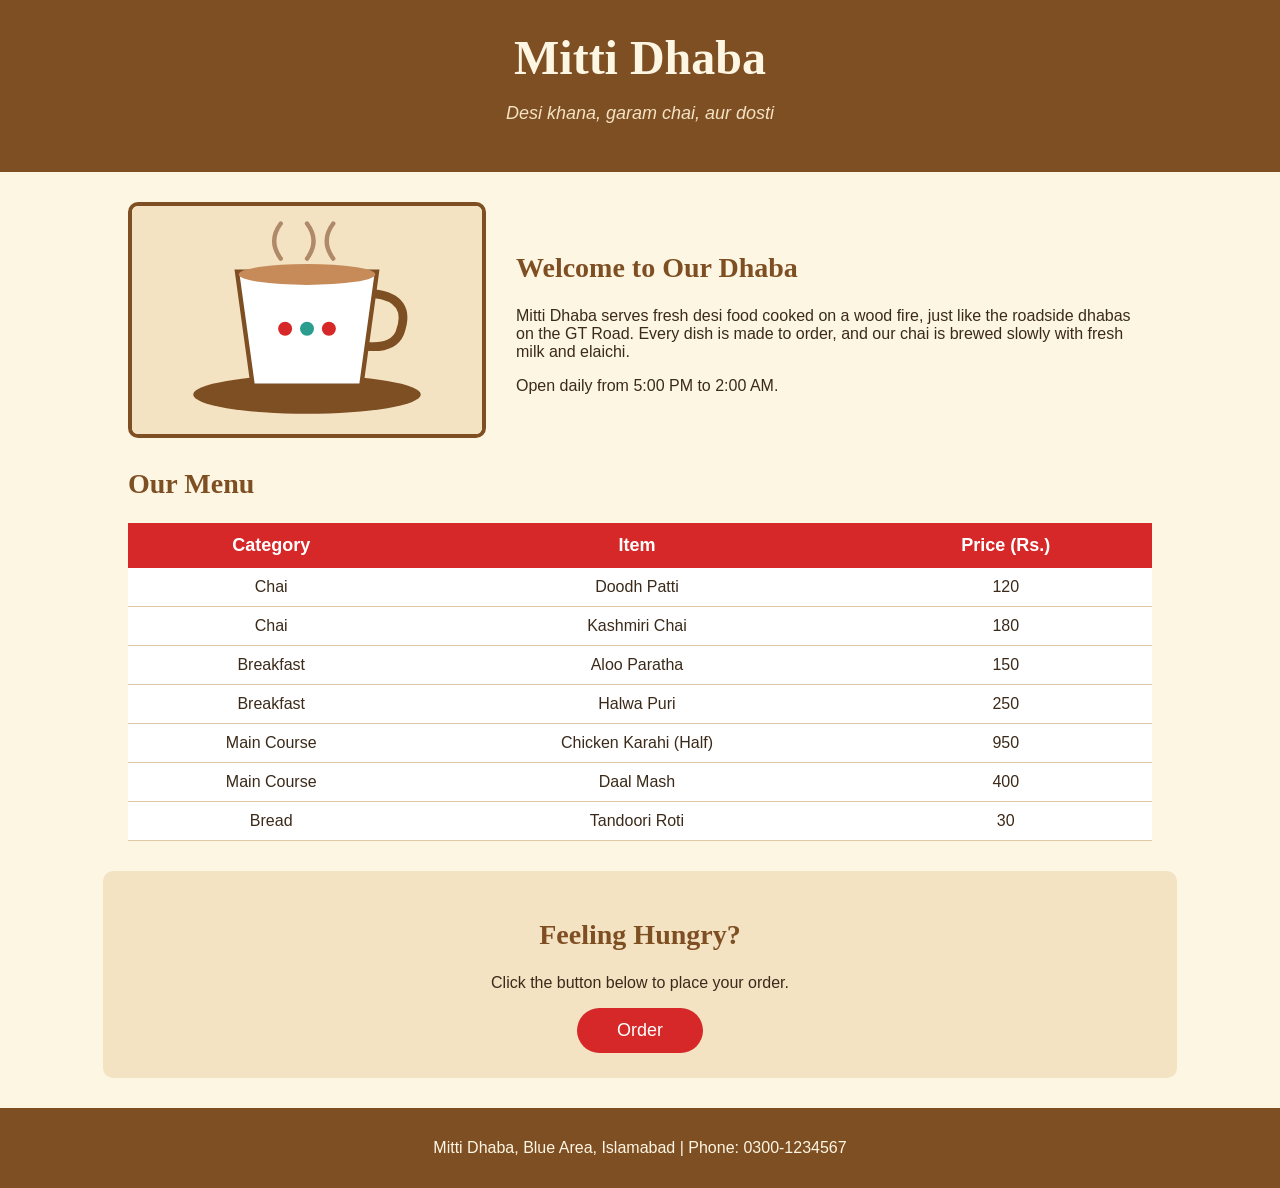
==== index.html @ a6ae628b "Add Lab 11 page" ====
<!-- Name: Amna Hameed | Roll No: i263058 | Section: B -->
<!DOCTYPE html>
<html>
<head>
    <title>Mitti Dhaba Menu</title>
    <link rel="stylesheet" href="style.css">
</head>
<body>

    <!-- Header -->
    <header>
        <h1>Mitti Dhaba</h1>
        <p class="tagline">Desi khana, garam chai, aur dosti</p>
    </header>

    <!-- Welcome section with image -->
    <section class="welcome">
        <img src="images/chai.svg" alt="A cup of doodh patti chai">
        <div class="welcome-text">
            <h2>Welcome to Our Dhaba</h2>
            <p>
                Mitti Dhaba serves fresh desi food cooked on a wood fire, just like
                the roadside dhabas on the GT Road. Every dish is made to order, and
                our chai is brewed slowly with fresh milk and elaichi.
            </p>
            <p>Open daily from 5:00 PM to 2:00 AM.</p>
        </div>
    </section>

    <!-- Menu table -->
    <section class="menu">
        <h2>Our Menu</h2>
        <table>
            <tr>
                <th>Category</th>
                <th>Item</th>
                <th>Price (Rs.)</th>
            </tr>
            <tr>
                <td>Chai</td>
                <td>Doodh Patti</td>
                <td>120</td>
            </tr>
            <tr>
                <td>Chai</td>
                <td>Kashmiri Chai</td>
                <td>180</td>
            </tr>
            <tr>
                <td>Breakfast</td>
                <td>Aloo Paratha</td>
                <td>150</td>
            </tr>
            <tr>
                <td>Breakfast</td>
                <td>Halwa Puri</td>
                <td>250</td>
            </tr>
            <tr>
                <td>Main Course</td>
                <td>Chicken Karahi (Half)</td>
                <td>950</td>
            </tr>
            <tr>
                <td>Main Course</td>
                <td>Daal Mash</td>
                <td>400</td>
            </tr>
            <tr>
                <td>Bread</td>
                <td>Tandoori Roti</td>
                <td>30</td>
            </tr>
        </table>
    </section>

    <!-- Order section with button -->
    <section class="order">
        <h2>Feeling Hungry?</h2>
        <p>Click the button below to place your order.</p>
        <button onclick="placeOrder()">Order</button>
    </section>

    <!-- Footer -->
    <footer>
        <p>Mitti Dhaba, Blue Area, Islamabad | Phone: 0300-1234567</p>
    </footer>

    <script>
        function placeOrder() {
            console.log("Order button was clicked");
            window.alert("Your order has been placed! Your food will be ready in 20 minutes.");
        }
    </script>

</body>
</html>
---- style.css ----
/* Name: Amna Hameed | Roll No: i263058 | Section: B */

/* Colours: Cream #fdf6e3, Brown #7f4f24, Red #d62828 */
/* Font: Georgia (headings), Arial (body text) */

body {
    background-color: #fdf6e3;
    color: #3b2a1a;
    font-family: Arial, sans-serif;
    font-size: 16px;
    margin: 0;
}

h1, h2 {
    font-family: Georgia, serif;
    color: #7f4f24;
}

h1 {
    font-size: 48px;
    margin: 0;
    color: #fdf6e3;
}

h2 {
    font-size: 28px;
}

/* Header */
header {
    background-color: #7f4f24;
    text-align: center;
    padding: 30px;
}

.tagline {
    color: #f3e3c3;
    font-style: italic;
    font-size: 18px;
}

/* Sections */
section {
    width: 80%;
    margin: 30px auto;
}

/* Welcome section */
.welcome {
    display: flex;
    gap: 30px;
    align-items: center;
}

.welcome img {
    width: 350px;
    border: 4px solid #7f4f24;
    border-radius: 10px;
}

/* Menu table */
table {
    width: 100%;
    border-collapse: collapse;
    background-color: white;
}

th {
    background-color: #d62828;
    color: white;
    padding: 12px;
    font-size: 18px;
}

td {
    padding: 10px;
    border-bottom: 1px solid #e0c9a6;
    text-align: center;
}

tr:hover {
    background-color: #f3e3c3;
}

/* Order section */
.order {
    text-align: center;
    background-color: #f3e3c3;
    padding: 25px;
    border-radius: 10px;
}

button {
    background-color: #d62828;
    color: white;
    font-size: 18px;
    padding: 12px 40px;
    border: none;
    border-radius: 25px;
    cursor: pointer;
}

button:hover {
    background-color: #7f4f24;
}

/* Footer */
footer {
    background-color: #7f4f24;
    color: #fdf6e3;
    text-align: center;
    padding: 15px;
    margin-top: 30px;
}
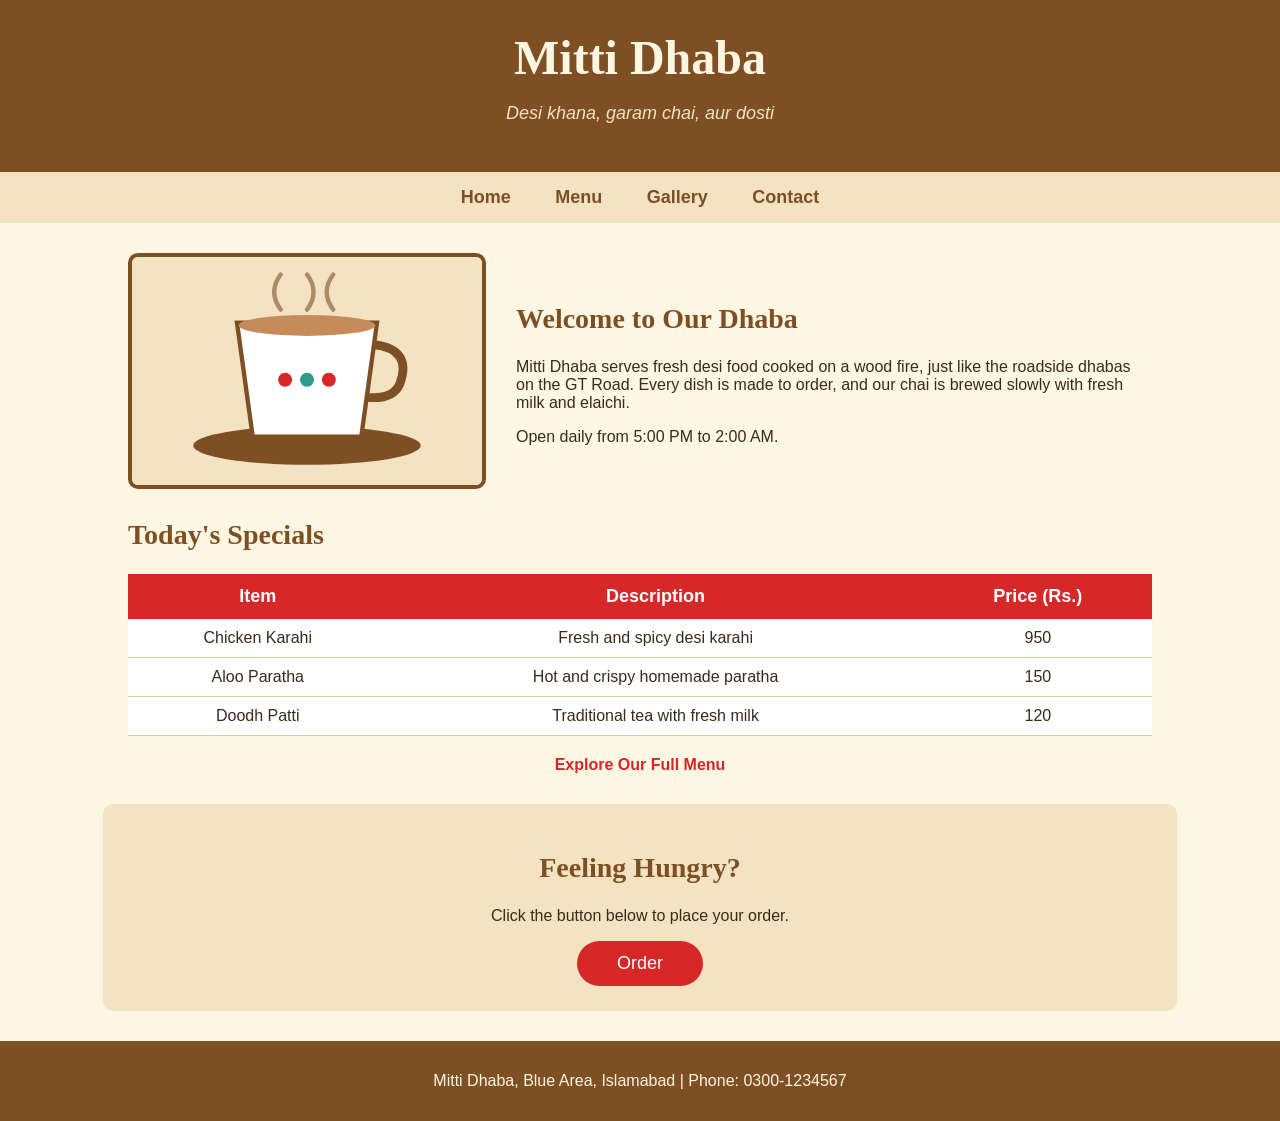
==== commit 35e941ce: "Add navigation bar and specials table to home page" ====
--- a/index.html
+++ b/index.html
@@ -1,8 +1,9 @@
 <!-- Name: Amna Hameed | Roll No: i263058 | Section: B -->
+
 <!DOCTYPE html>
 <html>
 <head>
-    <title>Mitti Dhaba Menu</title>
+    <title>Mitti Dhaba - Home</title>
     <link rel="stylesheet" href="style.css">
 </head>
 <body>
@@ -13,71 +14,72 @@
         <p class="tagline">Desi khana, garam chai, aur dosti</p>
     </header>
 
-    <!-- Welcome section with image -->
+    <!-- Navigation Bar -->
+    <nav>
+        <a href="index.html">Home</a>
+        <a href="menu.html">Menu</a>
+        <a href="gallery.html">Gallery</a>
+        <a href="contact.html">Contact</a>
+    </nav>
+
+    <!-- Welcome Section -->
     <section class="welcome">
         <img src="images/chai.svg" alt="A cup of doodh patti chai">
+
         <div class="welcome-text">
             <h2>Welcome to Our Dhaba</h2>
+
             <p>
                 Mitti Dhaba serves fresh desi food cooked on a wood fire, just like
                 the roadside dhabas on the GT Road. Every dish is made to order, and
                 our chai is brewed slowly with fresh milk and elaichi.
             </p>
+
             <p>Open daily from 5:00 PM to 2:00 AM.</p>
         </div>
     </section>
 
-    <!-- Menu table -->
-    <section class="menu">
-        <h2>Our Menu</h2>
+    <!-- Today's Specials -->
+    <section class="specials">
+        <h2>Today's Specials</h2>
+
         <table>
             <tr>
-                <th>Category</th>
                 <th>Item</th>
+                <th>Description</th>
                 <th>Price (Rs.)</th>
             </tr>
+
             <tr>
-                <td>Chai</td>
+                <td>Chicken Karahi</td>
+                <td>Fresh and spicy desi karahi</td>
+                <td>950</td>
+            </tr>
+
+            <tr>
+                <td>Aloo Paratha</td>
+                <td>Hot and crispy homemade paratha</td>
+                <td>150</td>
+            </tr>
+
+            <tr>
                 <td>Doodh Patti</td>
+                <td>Traditional tea with fresh milk</td>
                 <td>120</td>
             </tr>
-            <tr>
-                <td>Chai</td>
-                <td>Kashmiri Chai</td>
-                <td>180</td>
-            </tr>
-            <tr>
-                <td>Breakfast</td>
-                <td>Aloo Paratha</td>
-                <td>150</td>
-            </tr>
-            <tr>
-                <td>Breakfast</td>
-                <td>Halwa Puri</td>
-                <td>250</td>
-            </tr>
-            <tr>
-                <td>Main Course</td>
-                <td>Chicken Karahi (Half)</td>
-                <td>950</td>
-            </tr>
-            <tr>
-                <td>Main Course</td>
-                <td>Daal Mash</td>
-                <td>400</td>
-            </tr>
-            <tr>
-                <td>Bread</td>
-                <td>Tandoori Roti</td>
-                <td>30</td>
-            </tr>
         </table>
+
+        <p class="menu-link">
+            <a href="menu.html">Explore Our Full Menu</a>
+        </p>
     </section>
 
-    <!-- Order section with button -->
+    <!-- Order Section -->
     <section class="order">
         <h2>Feeling Hungry?</h2>
+
         <p>Click the button below to place your order.</p>
+
         <button onclick="placeOrder()">Order</button>
     </section>
 
--- a/style.css
+++ b/style.css
@@ -11,6 +11,7 @@
     margin: 0;
 }
 
+/* Headings */
 h1, h2 {
     font-family: Georgia, serif;
     color: #7f4f24;
@@ -39,13 +40,33 @@
     font-size: 18px;
 }
 
+/* Navigation Bar */
+nav {
+    background-color: #f3e3c3;
+    text-align: center;
+    padding: 15px;
+}
+
+nav a {
+    color: #7f4f24;
+    text-decoration: none;
+    font-size: 18px;
+    font-weight: bold;
+    margin: 0 20px;
+}
+
+nav a:hover {
+    color: #d62828;
+    text-decoration: underline;
+}
+
 /* Sections */
 section {
     width: 80%;
     margin: 30px auto;
 }
 
-/* Welcome section */
+/* Welcome Section */
 .welcome {
     display: flex;
     gap: 30px;
@@ -58,7 +79,7 @@
     border-radius: 10px;
 }
 
-/* Menu table */
+/* Today's Specials Table */
 table {
     width: 100%;
     border-collapse: collapse;
@@ -82,7 +103,24 @@
     background-color: #f3e3c3;
 }
 
-/* Order section */
+/* Full Menu Link */
+.menu-link {
+    text-align: center;
+    margin-top: 20px;
+}
+
+.menu-link a {
+    color: #d62828;
+    font-weight: bold;
+    text-decoration: none;
+}
+
+.menu-link a:hover {
+    color: #7f4f24;
+    text-decoration: underline;
+}
+
+/* Order Section */
 .order {
     text-align: center;
     background-color: #f3e3c3;
@@ -112,3 +150,32 @@
     padding: 15px;
     margin-top: 30px;
 }
+
+/* Responsive Design */
+@media screen and (max-width: 600px) {
+
+    .welcome {
+        flex-direction: column;
+    }
+
+    .welcome img {
+        width: 90%;
+    }
+
+    section {
+        width: 90%;
+    }
+
+    nav a {
+        display: inline-block;
+        margin: 8px;
+    }
+
+    table {
+        font-size: 13px;
+    }
+
+    th, td {
+        padding: 7px;
+    }
+}
